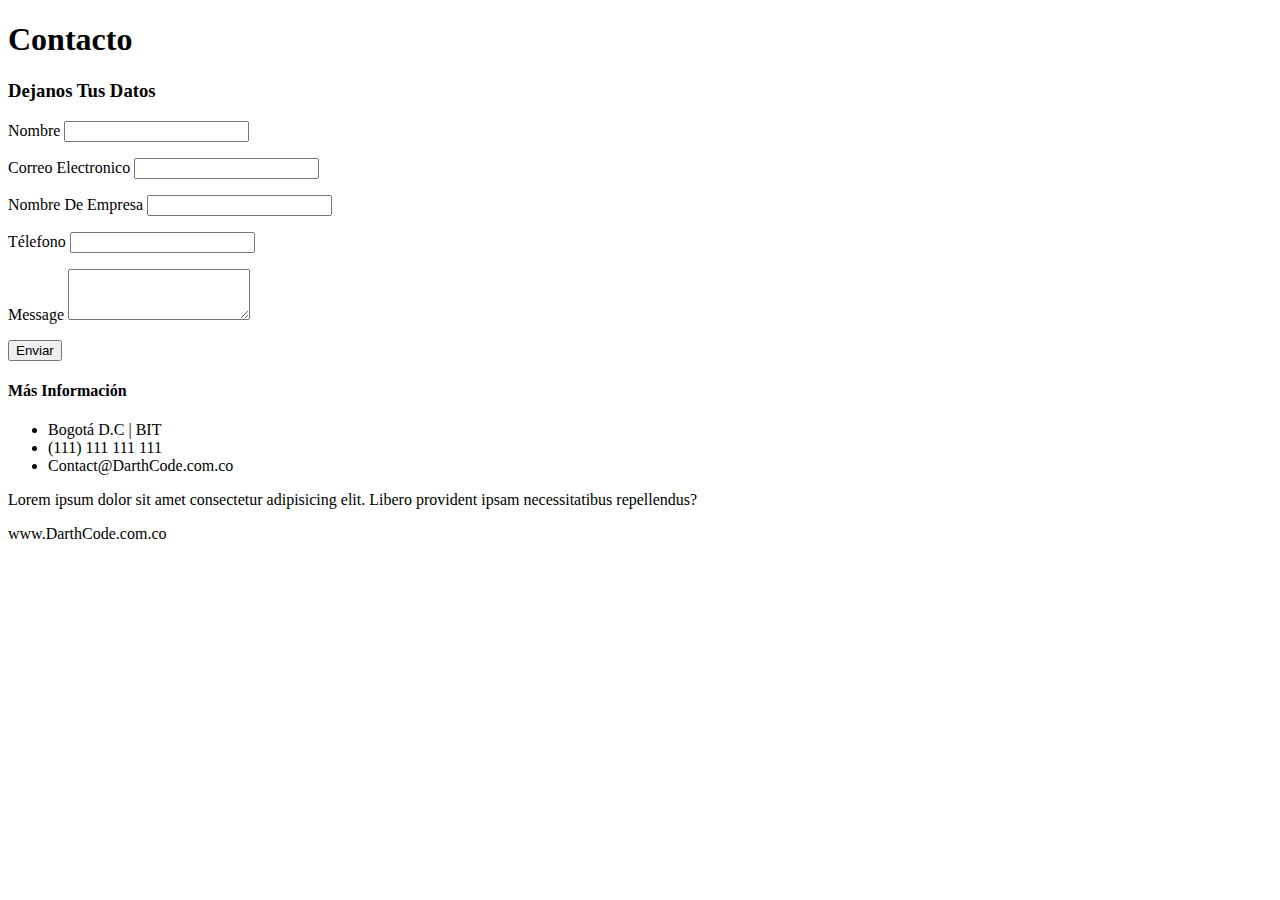
==== views/contact.html @ 5f6eae86 "added files contact.html and contact.css" ====
<!DOCTYPE html>
<html lang="en">
  <head>
    <meta charset="UTF-8" />
    <meta http-equiv="X-UA-Compatible" content="IE=edge" />
    <meta name="viewport" content="width=device-width, initial-scale=1.0" />
    <link rel="stylesheet" href="./css/contact.css" />
    <!-- Icons of Font Awesome -->
    <script defer src="./node_modules/@fortawesome/fontawesome-free/js/brands.js"></script>
    <script defer src="./node_modules/@fortawesome/fontawesome-free/js/solid.js"></script>
    <script defer src="./node_modules/@fortawesome/fontawesome-free/js/fontawesome.js"></script>
    <title>DarthCode</title>
  </head>

  <body>
    <!-- Please comment on the functionlity of code -->

    <div class="content">

      <h1 class="logo">Contacto</h1>

      <div class="contact-wrapper animated bounceInUp">
          <div class="contact-form">
              <h3>Dejanos Tus Datos</h3>
              <form action="">
                  <p>
                      <label>Nombre</label>
                      <input type="text" name="nameU">
                  </p>
                  <p>
                      <label>Correo Electronico</label>
                      <input type="email" name="emailU">
                  </p>
                  <p>
                      <label>Nombre De Empresa</label>
                      <input type="tel" name="nameEnt">
                  </p>
                  <p>
                      <label>Télefono</label>
                      <input type="tel" name="phoneU">
                  </p>
                 
                  <p class="block">
                     <label>Message</label> 
                      <textarea name="message" rows="3"></textarea>
                  </p>
                  <p class="block">
                      <button>
                          Enviar
                      </button>
                  </p>
              </form>
          </div>
          <div class="contact-info">
              <h4>Más Información</h4>
              <ul>
                  <li><i class="fas fa-map-marker-alt"></i> Bogotá D.C | BIT </li>
                  <li><i class="fas fa-phone"></i> (111) 111 111 111</li>
                  <li><i class="fas fa-envelope-open-text"></i> Contact@DarthCode.com.co</li>
              </ul>
              <p>Lorem ipsum dolor sit amet consectetur adipisicing elit. Libero provident ipsam necessitatibus repellendus?</p>
              <p>www.DarthCode.com.co</p>
          </div>
      </div>

  </div>

    <script src="./js/index.js"></script>
  </body>
</html>
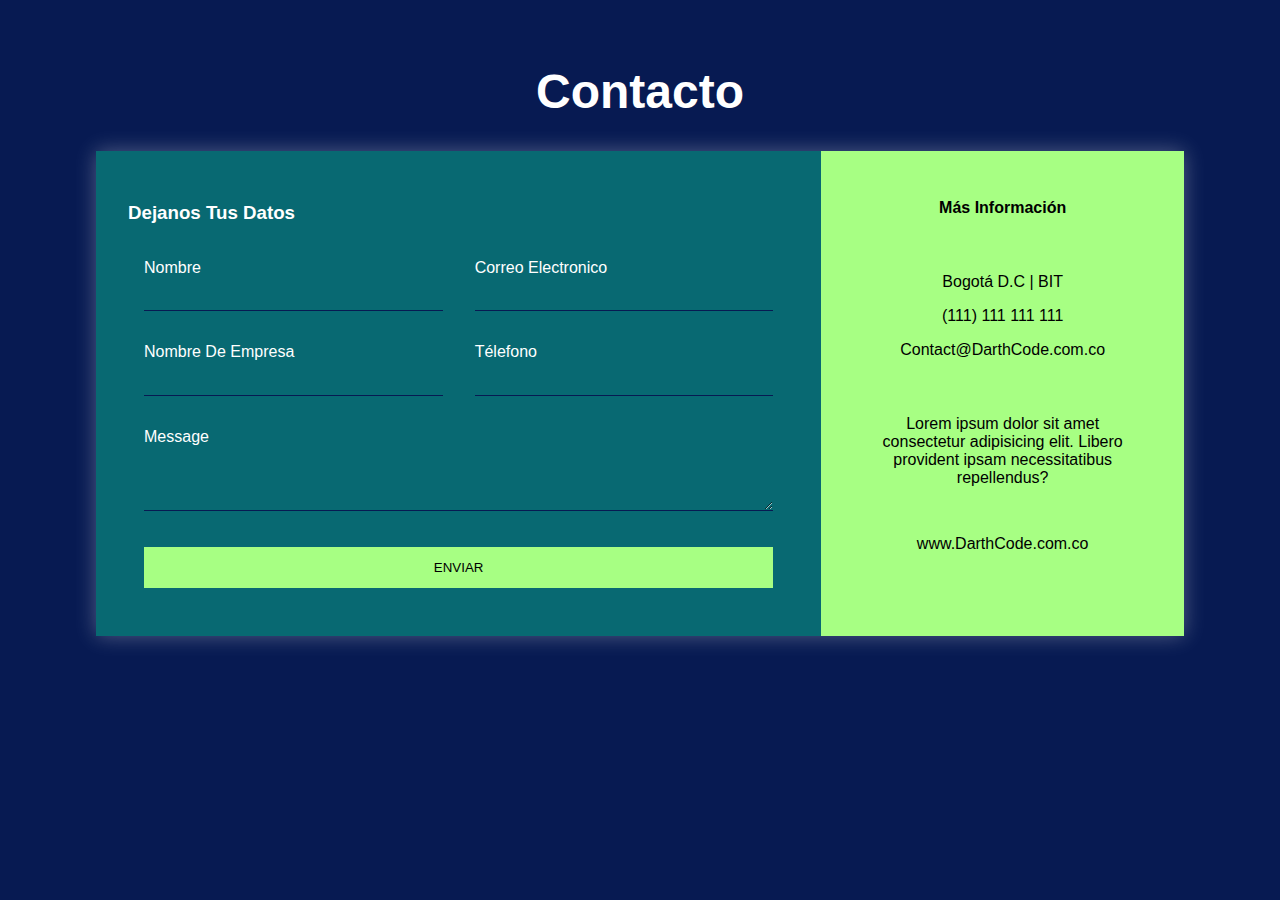
==== commit 66c87ddc: "Add files services" ====
--- a/views/contact.html
+++ b/views/contact.html
@@ -4,7 +4,7 @@
     <meta charset="UTF-8" />
     <meta http-equiv="X-UA-Compatible" content="IE=edge" />
     <meta name="viewport" content="width=device-width, initial-scale=1.0" />
-    <link rel="stylesheet" href="./css/contact.css" />
+    <link rel="stylesheet" href="../css/contact.css" />
     <!-- Icons of Font Awesome -->
     <script defer src="./node_modules/@fortawesome/fontawesome-free/js/brands.js"></script>
     <script defer src="./node_modules/@fortawesome/fontawesome-free/js/solid.js"></script>
--- a/css/contact.css
+++ b/css/contact.css
@@ -0,0 +1,125 @@
+*{
+  /* margin: 0;
+  padding: 0; */
+  box-sizing: border-box ;
+}
+
+/* Please comment on the functionlity of code */
+
+/* font used - Poppins Google Font*/
+@import url('https://fonts.googleapis.com/css2?family=Poppins&display=swap');
+/* Animate.css */
+@import 'animate.css';
+
+body{
+  font-family: 'Poppins', sans-serif;
+  background: #071A52;
+  color: white;
+  padding: 0 1.5em;
+}
+
+.content{
+  max-width:1170px;
+  margin-left: auto;
+  margin-right: auto;
+  padding: 1.5em;
+}
+
+.logo{
+  text-align: center;
+  font-size: 3em;
+}
+
+.contact-wrapper{
+  box-shadow: 0 0 20px 0 rgba(255, 255, 255, .3);
+}
+
+.contact-wrapper > * {
+  padding: 1em;
+}
+
+.contact-form{
+ background:#086972 ;
+}
+
+.contact-form form{
+display: grid;
+grid-template-columns: 1fr 1fr;
+}
+
+.contact-form form .block{
+  grid-column: 1 / 3 ;
+}
+
+.contact-form form p{
+ 
+  margin:0;
+  padding: 1em;
+}
+
+.contact-form form button,
+.contact-form form input,
+.contact-form form textarea {
+  width: 100%;
+  padding: .7em;
+  border: none;
+  background: none;
+  border-bottom: 1px solid #071A52;
+}
+  
+
+.contact-form form button{
+  background:#A7FF83;
+  color: black;
+  border: 0;
+  text-transform: uppercase;
+  padding: 1em;
+}
+
+.contact-form form button:hover,
+.contact-form form button:focus{
+  background: white;
+  color:#086972;
+  transition: background-color 1s ease-out;
+  outline: 0;
+}
+
+
+.contact-info{
+  background: #A7FF83;
+  color:black;
+}
+
+.contact-info h4,
+.contact-info ul,
+.contact-info p{
+  text-align: center;
+  margin: 0 0 1rem 0;
+
+}
+
+.contact-info ul li{
+  list-style: none;
+  padding: .5rem;
+}
+
+@media(min-width: 700px){
+  body{
+    padding: 0 4rem;
+  }
+
+  .contact-wrapper{
+    display: grid;
+    grid-template-columns: 2fr 1fr;
+  }
+
+  .contact-wrapper > * {
+    padding: 2em;
+  }
+
+  .contact-info h4,
+  .contact-info ul,
+  .contact-info p{
+    padding: 1em;
+  }
+}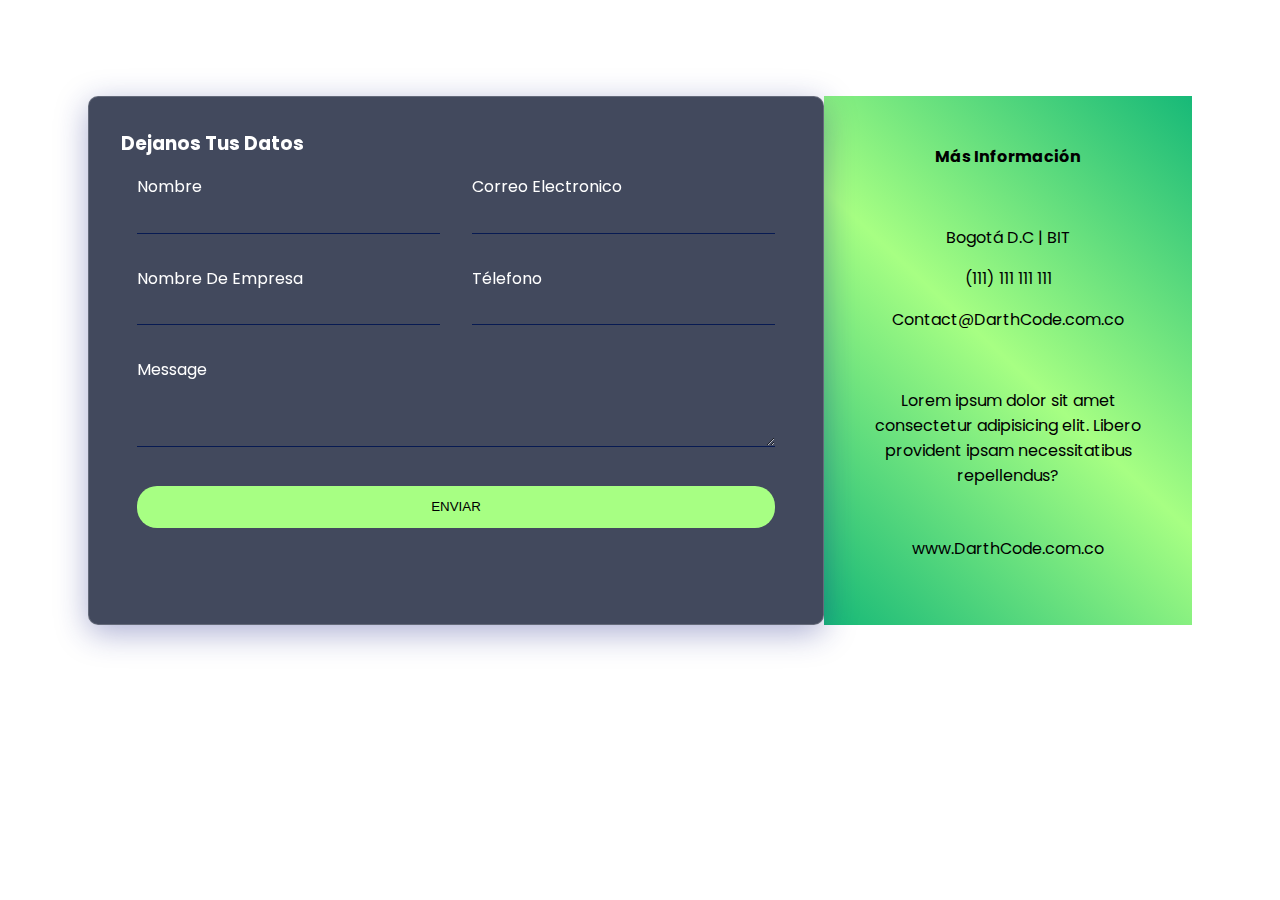
==== commit 2596a8b4: "Last Changes" ====
--- a/views/contact.html
+++ b/views/contact.html
@@ -6,10 +6,10 @@
     <meta name="viewport" content="width=device-width, initial-scale=1.0" />
     <link rel="stylesheet" href="../css/contact.css" />
     <!-- Icons of Font Awesome -->
-    <script defer src="./node_modules/@fortawesome/fontawesome-free/js/brands.js"></script>
+    <script defer src="../node_modules/@fortawesome/fontawesome-free/js/brands.js"></script>
     <script defer src="./node_modules/@fortawesome/fontawesome-free/js/solid.js"></script>
     <script defer src="./node_modules/@fortawesome/fontawesome-free/js/fontawesome.js"></script>
-    <title>DarthCode</title>
+    <title>Contact me</title>
   </head>
 
   <body>
@@ -65,6 +65,6 @@
 
   </div>
 
-    <script src="./js/index.js"></script>
+  <script src="../node_modules/"></script>
   </body>
 </html>
--- a/css/contact.css
+++ b/css/contact.css
@@ -1,57 +1,70 @@
+/* font used - Poppins Google Font*/
+@import url('https://fonts.googleapis.com/css2?family=Poppins&display=swap');
+/* Animate.css */
+@import 'animate.css';
 *{
-  /* margin: 0;
-  padding: 0; */
+  margin: 0;
+  padding: 0; 
   box-sizing: border-box ;
 }
 
 /* Please comment on the functionlity of code */
 
-/* font used - Poppins Google Font*/
-@import url('https://fonts.googleapis.com/css2?family=Poppins&display=swap');
-/* Animate.css */
-@import 'animate.css';
-
-body{
+body
+{
   font-family: 'Poppins', sans-serif;
-  background: #071A52;
+  background-image:url('../img/backgroundteam.png') ;
   color: white;
   padding: 0 1.5em;
 }
 
-.content{
+.content
+{
   max-width:1170px;
   margin-left: auto;
   margin-right: auto;
   padding: 1.5em;
 }
 
-.logo{
+.logo
+{
   text-align: center;
   font-size: 3em;
 }
 
-.contact-wrapper{
+.contact-wrapper
+{
   box-shadow: 0 0 20px 0 rgba(255, 255, 255, .3);
 }
 
-.contact-wrapper > * {
+.contact-wrapper > * 
+{
   padding: 1em;
 }
 
-.contact-form{
- background:#086972 ;
+.contact-form
+{
+  background: rgba(3, 12, 39, 0.75);
+  box-shadow: 0 8px 32px 0 rgba( 31, 38, 135, 0.37 );
+  backdrop-filter: blur( 8px );
+  -webkit-backdrop-filter: blur( 8px );
+  border-radius: 10px;
+  border: 1px solid rgba( 255, 255, 255, 0.18 );
 }
 
-.contact-form form{
-display: grid;
-grid-template-columns: 1fr 1fr;
+.contact-form form
+{
+  display: grid;
+  grid-template-columns: 1fr 1fr;
 }
 
-.contact-form form .block{
+.contact-form form .block
+{
   grid-column: 1 / 3 ;
 }
 
-.contact-form form p{
+.contact-form form p
+{
  
   margin:0;
   padding: 1em;
@@ -59,7 +72,8 @@
 
 .contact-form form button,
 .contact-form form input,
-.contact-form form textarea {
+.contact-form form textarea 
+{
   width: 100%;
   padding: .7em;
   border: none;
@@ -68,58 +82,70 @@
 }
   
 
-.contact-form form button{
+.contact-form form button
+{
   background:#A7FF83;
   color: black;
   border: 0;
   text-transform: uppercase;
   padding: 1em;
+  border-radius: 20px;
 }
 
 .contact-form form button:hover,
-.contact-form form button:focus{
-  background: white;
+.contact-form form button:focus
+{
+  background-color: #17b978;
+  background-image: linear-gradient(43deg, #17b978 0%, #a7ff83 50%, #17b978 100%);
   color:#086972;
   transition: background-color 1s ease-out;
   outline: 0;
 }
 
 
-.contact-info{
-  background: #A7FF83;
+.contact-info
+{
+  background-color: #17b978;
+  background-image: linear-gradient(43deg, #17b978 0%, #a7ff83 50%, #17b978 100%);
   color:black;
 }
 
 .contact-info h4,
 .contact-info ul,
-.contact-info p{
+.contact-info p
+{
   text-align: center;
   margin: 0 0 1rem 0;
-
 }
 
-.contact-info ul li{
+.contact-info ul li
+{
   list-style: none;
   padding: .5rem;
 }
 
-@media(min-width: 700px){
-  body{
+@media(min-width: 700px)
+{
+  body
+  {
     padding: 0 4rem;
   }
 
-  .contact-wrapper{
+  .contact-wrapper
+  {
     display: grid;
     grid-template-columns: 2fr 1fr;
   }
 
-  .contact-wrapper > * {
+  .contact-wrapper > * 
+  {
     padding: 2em;
   }
 
   .contact-info h4,
   .contact-info ul,
-  .contact-info p{
+  .contact-info p
+  {
     padding: 1em;
   }
 }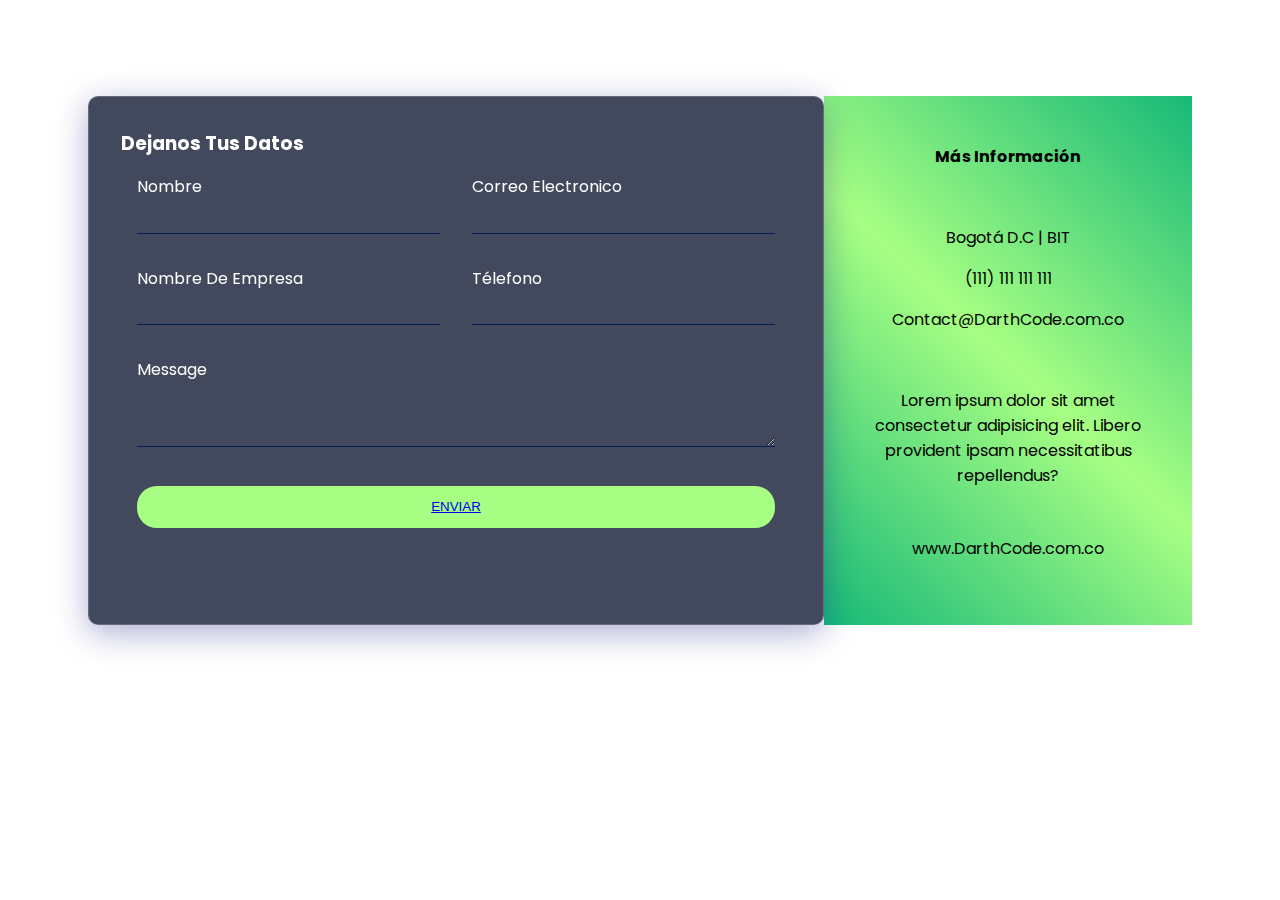
==== commit 46ad19a9: "little changes" ====
--- a/views/contact.html
+++ b/views/contact.html
@@ -46,7 +46,9 @@
                   </p>
                   <p class="block">
                       <button>
+                        <a href="../index.html">
                           Enviar
+                        </a>
                       </button>
                   </p>
               </form>
